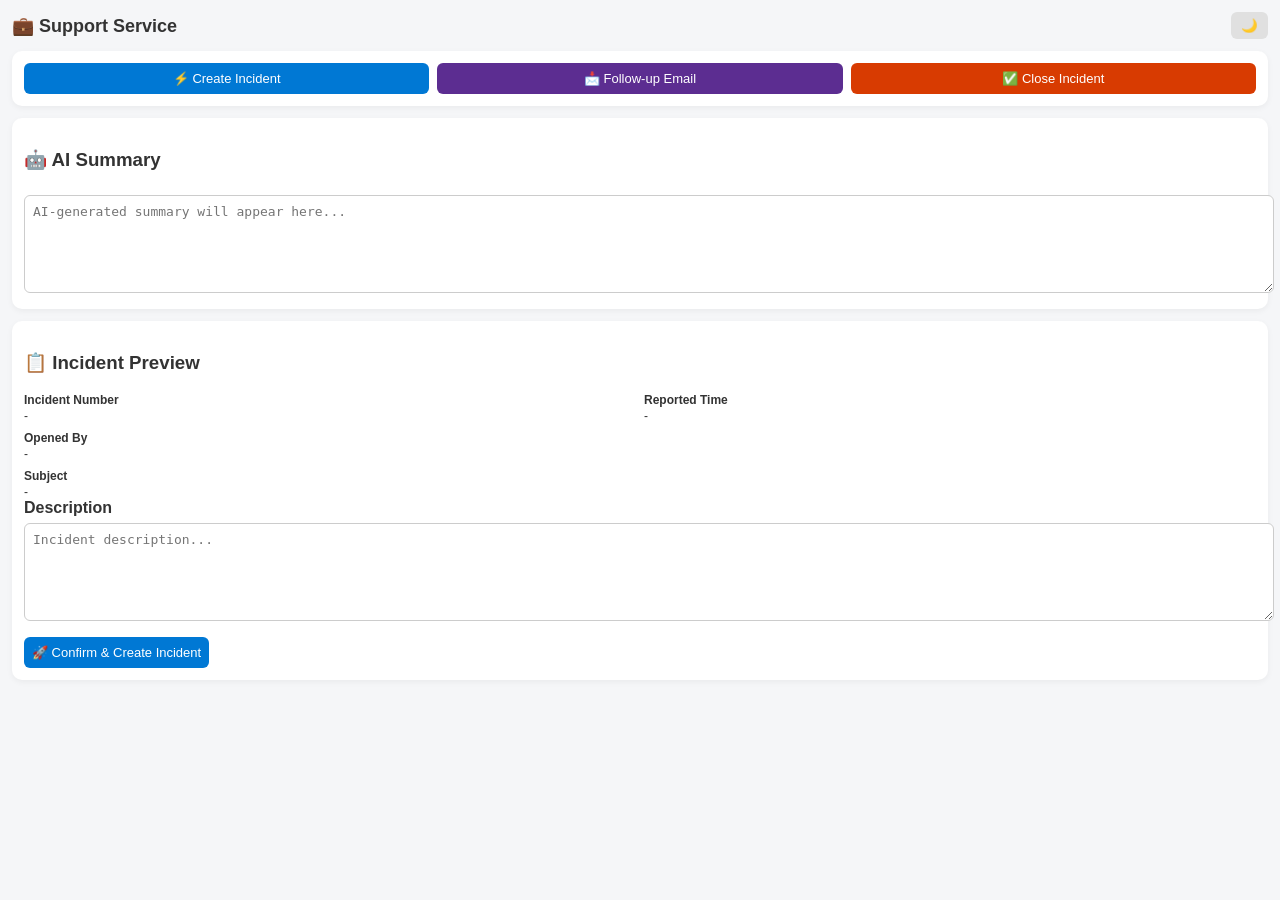
==== incident-addin/index.html @ 05cfee8f "Rename taskpane.html to index.html" ====
<!DOCTYPE html>
<html lang="en">
<head>
  <meta charset="UTF-8">
  <meta name="viewport" content="width=device-width, initial-scale=1.0">

  <title>Support Service</title>

  <!-- Office.js (REQUIRED) -->
  <script src="https://appsforoffice.microsoft.com/lib/1/hosted/office.js"></script>

  <!-- Your CSS (if you have one) -->
  <link rel="stylesheet" href="taskpane.css">
</head>

<body>

<div class="container">

  <!-- HEADER -->
  <div class="header">
    <h2>💼 Support Service</h2>
    <button id="toggleTheme" class="theme-toggle">🌙</button>
  </div>

  <!-- ACTION BUTTONS -->
  <div class="card">
    <div class="button-group">
      <button id="btnCreate" class="btn primary">⚡ Create Incident</button>
      <button id="btnFollowUp" class="btn secondary">📩 Follow-up Email</button>
      <button id="btnClose" class="btn danger">✅ Close Incident</button>
    </div>
  </div>

  <!-- AI SUMMARY -->
  <div class="card">
    <h3>🤖 AI Summary</h3>
    <div id="loader" class="loader hidden"></div>
    <textarea id="summaryBox" placeholder="AI-generated summary will appear here..."></textarea>
  </div>

  <!-- INCIDENT PREVIEW -->
  <div class="card">
    <h3>📋 Incident Preview</h3>

    <div class="preview-grid">
      <div class="field">
        <label>Incident Number</label>
        <span id="incNumber">-</span>
      </div>

      <div class="field">
        <label>Reported Time</label>
        <span id="incTime">-</span>
      </div>

      <div class="field">
        <label>Opened By</label>
        <span id="incUser">-</span>
      </div>

      <div class="field full">
        <label>Subject</label>
        <span id="incSubject">-</span>
      </div>
    </div>

    <label class="desc-label">Description</label>
    <textarea id="incDescription" placeholder="Incident description..."></textarea>

    <button id="btnFinalCreate" class="btn primary" style="margin-top:12px;">
      🚀 Confirm & Create Incident
    </button>
  </div>

</div>

<!-- TOAST -->
<div id="toast" class="toast"></div>

<!-- ✅ IMPORTANT: Your JS -->
<script src="taskpane.js"></script>

</body>
</html>
---- incident-addin/taskpane.css ----
/* RESET */
body {
  margin: 0;
  font-family: Segoe UI, Arial, sans-serif;
  background: #f5f6f8;
  color: #333;
}

/* CONTAINER */
.container {
  padding: 12px;
}

/* HEADER */
.header {
  display: flex;
  justify-content: space-between;
  align-items: center;
  margin-bottom: 12px;
}

.header h2 {
  margin: 0;
  font-size: 18px;
}

/* THEME BUTTON */
.theme-toggle {
  border: none;
  background: #e0e0e0;
  padding: 6px 10px;
  border-radius: 6px;
  cursor: pointer;
}

/* CARD */
.card {
  background: #ffffff;
  padding: 12px;
  border-radius: 10px;
  margin-bottom: 12px;
  box-shadow: 0 2px 6px rgba(0,0,0,0.05);
}

/* BUTTONS */
.button-group {
  display: flex;
  gap: 8px;
  flex-wrap: wrap;
}

.btn {
  flex: 1;
  padding: 8px;
  border: none;
  border-radius: 6px;
  cursor: pointer;
  font-size: 13px;
}

.btn.primary {
  background: #0078d4;
  color: white;
}

.btn.secondary {
  background: #5c2d91;
  color: white;
}

.btn.danger {
  background: #d83b01;
  color: white;
}

/* TEXTAREA */
textarea {
  width: 100%;
  min-height: 80px;
  padding: 8px;
  border-radius: 6px;
  border: 1px solid #ccc;
  margin-top: 6px;
  resize: vertical;
  font-size: 13px;
}

/* PREVIEW GRID */
.preview-grid {
  display: grid;
  grid-template-columns: 1fr 1fr;
  gap: 8px;
}

.field {
  display: flex;
  flex-direction: column;
  font-size: 12px;
}

.field.full {
  grid-column: span 2;
}

label {
  font-weight: 600;
  margin-bottom: 2px;
}

/* LOADER */
.loader {
  width: 24px;
  height: 24px;
  border: 3px solid #ccc;
  border-top: 3px solid #0078d4;
  border-radius: 50%;
  animation: spin 1s linear infinite;
  margin: 8px auto;
}

.hidden {
  display: none;
}

@keyframes spin {
  to {
    transform: rotate(360deg);
  }
}

/* TOAST */
.toast {
  position: fixed;
  bottom: 10px;
  left: 50%;
  transform: translateX(-50%);
  background: #323130;
  color: white;
  padding: 8px 14px;
  border-radius: 6px;
  opacity: 0;
  transition: opacity 0.3s;
  font-size: 12px;
}

.toast.show {
  opacity: 1;
}

/* DARK MODE */
body.dark {
  background: #1f1f1f;
  color: #f5f5f5;
}

body.dark .card {
  background: #2d2d2d;
}

body.dark textarea {
  background: #1f1f1f;
  color: white;
  border: 1px solid #555;
}
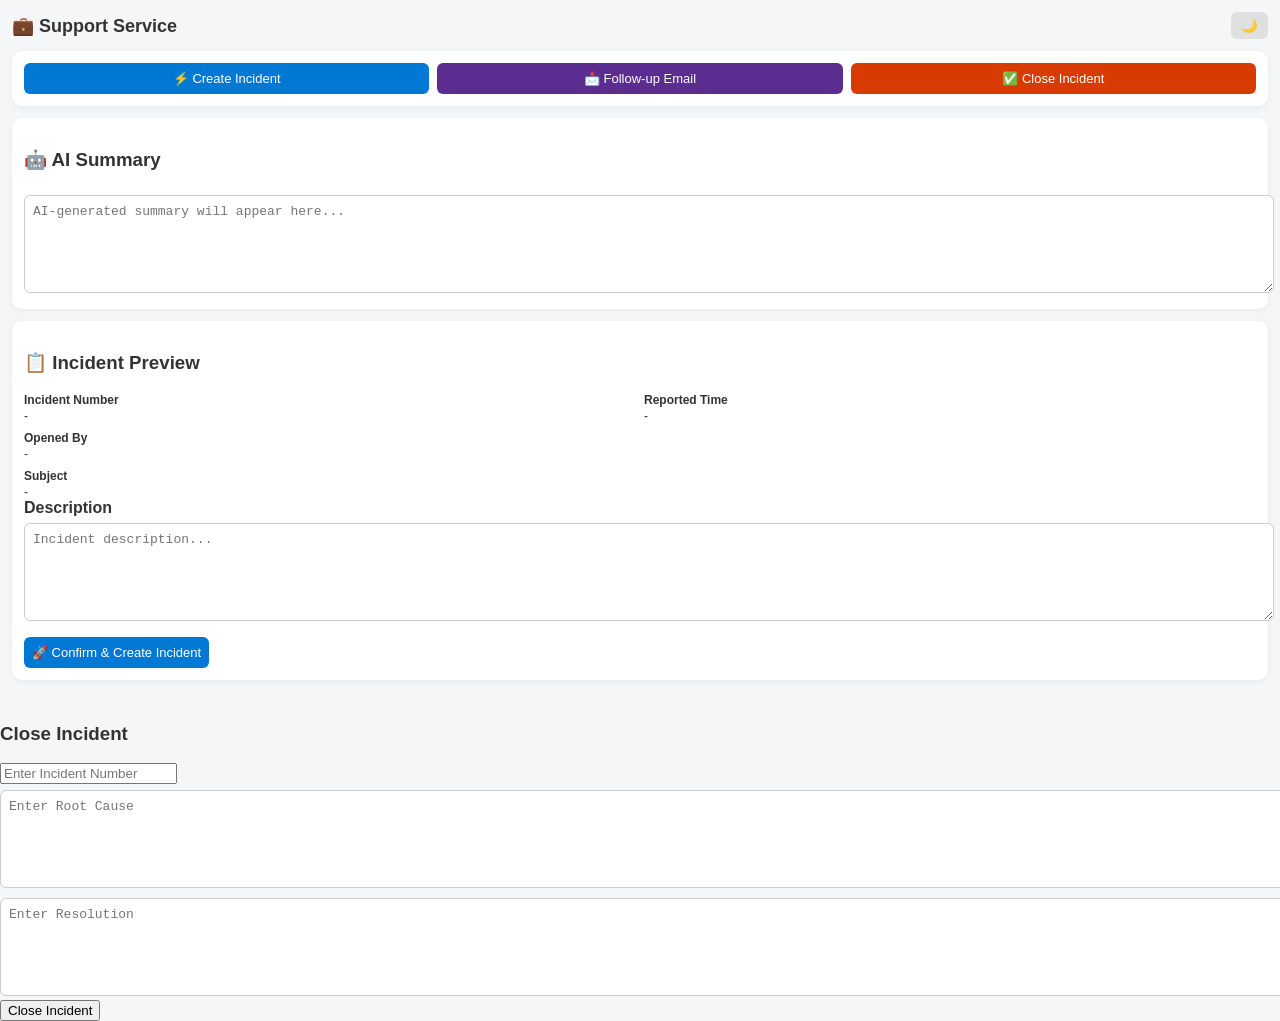
==== commit d7a5d07b: "Update index.html" ====
--- a/incident-addin/index.html
+++ b/incident-addin/index.html
@@ -74,7 +74,18 @@
   </div>
 
 </div>
+    <!-- INCIDENT CLOSE -->
+<div id="closeSection">
+  <h3>Close Incident</h3>
 
+  <input id="closeIncidentId" placeholder="Enter Incident Number" />
+
+  <textarea id="rootCause" placeholder="Enter Root Cause"></textarea>
+
+  <textarea id="resolution" placeholder="Enter Resolution"></textarea>
+
+  <button id="btnCloseFinal">Close Incident</button>
+</div>
 <!-- TOAST -->
 <div id="toast" class="toast"></div>
 
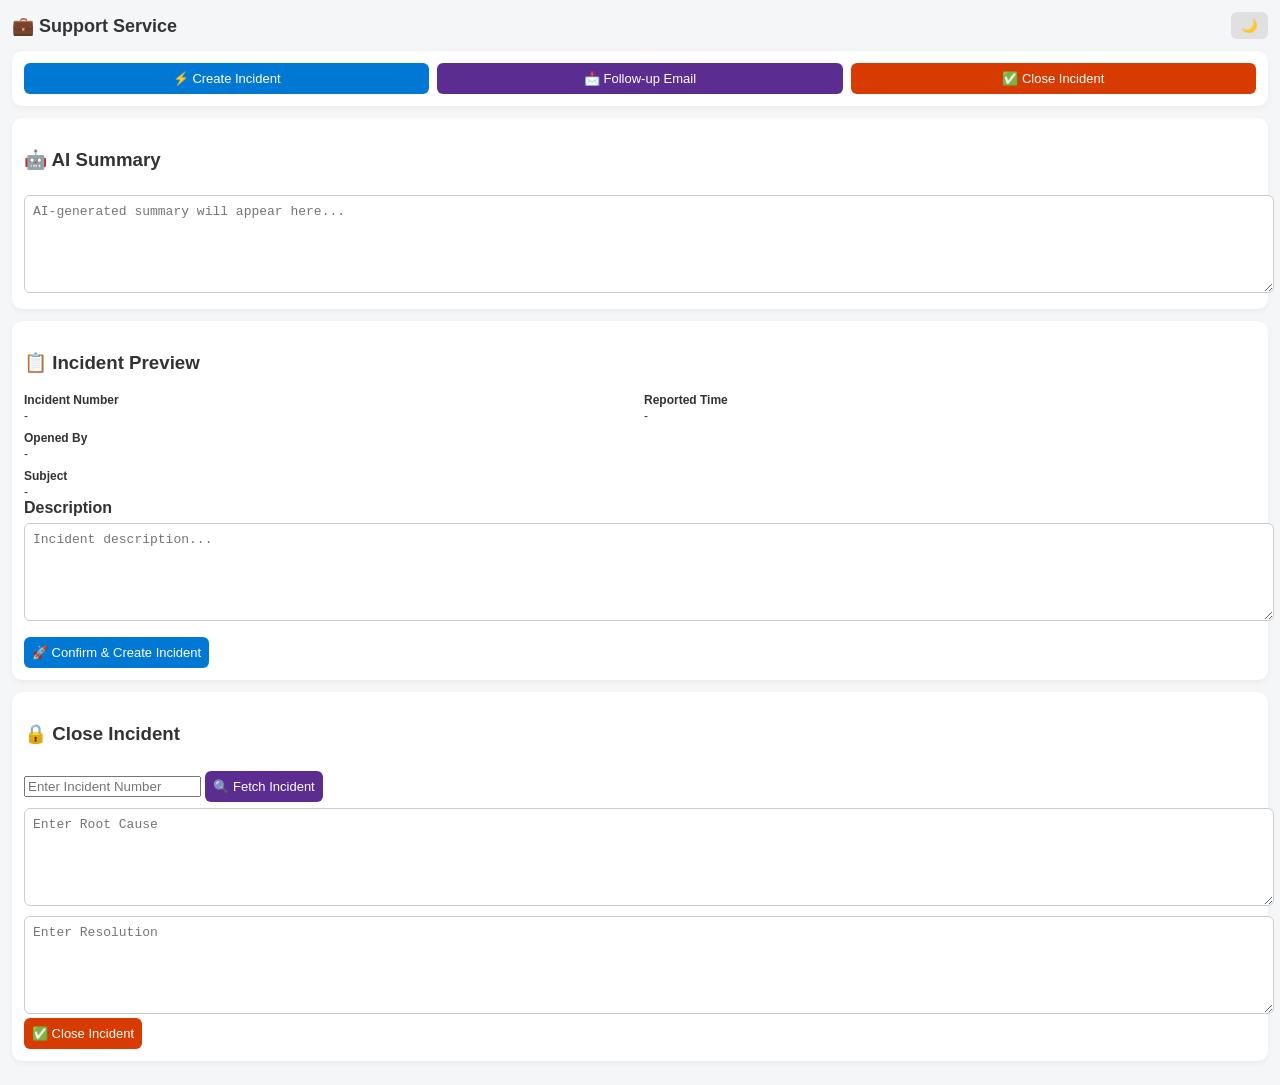
==== commit 1c9716dd: "Update index.html" ====
--- a/incident-addin/index.html
+++ b/incident-addin/index.html
@@ -9,7 +9,7 @@
   <!-- Office.js (REQUIRED) -->
   <script src="https://appsforoffice.microsoft.com/lib/1/hosted/office.js"></script>
 
-  <!-- Your CSS (if you have one) -->
+  <!-- Your CSS -->
   <link rel="stylesheet" href="taskpane.css">
 </head>
 
@@ -73,23 +73,32 @@
     </button>
   </div>
 
+  <!-- INCIDENT CLOSE (FIXED + IMPROVED) -->
+  <div id="closeSection" class="card">
+    <h3>🔒 Close Incident</h3>
+
+    <input id="closeIncidentId" placeholder="Enter Incident Number" />
+
+    <!-- ✅ NEW FETCH BUTTON -->
+    <button id="btnFetchIncident" class="btn secondary" style="margin-top:8px;">
+      🔍 Fetch Incident
+    </button>
+
+    <textarea id="rootCause" placeholder="Enter Root Cause"></textarea>
+
+    <textarea id="resolution" placeholder="Enter Resolution"></textarea>
+
+    <button id="btnCloseFinal" class="btn danger">
+      ✅ Close Incident
+    </button>
+  </div>
+
 </div>
-    <!-- INCIDENT CLOSE -->
-<div id="closeSection">
-  <h3>Close Incident</h3>
 
-  <input id="closeIncidentId" placeholder="Enter Incident Number" />
-
-  <textarea id="rootCause" placeholder="Enter Root Cause"></textarea>
-
-  <textarea id="resolution" placeholder="Enter Resolution"></textarea>
-
-  <button id="btnCloseFinal">Close Incident</button>
-</div>
 <!-- TOAST -->
 <div id="toast" class="toast"></div>
 
-<!-- ✅ IMPORTANT: Your JS -->
+<!-- JS -->
 <script src="taskpane.js"></script>
 
 </body>
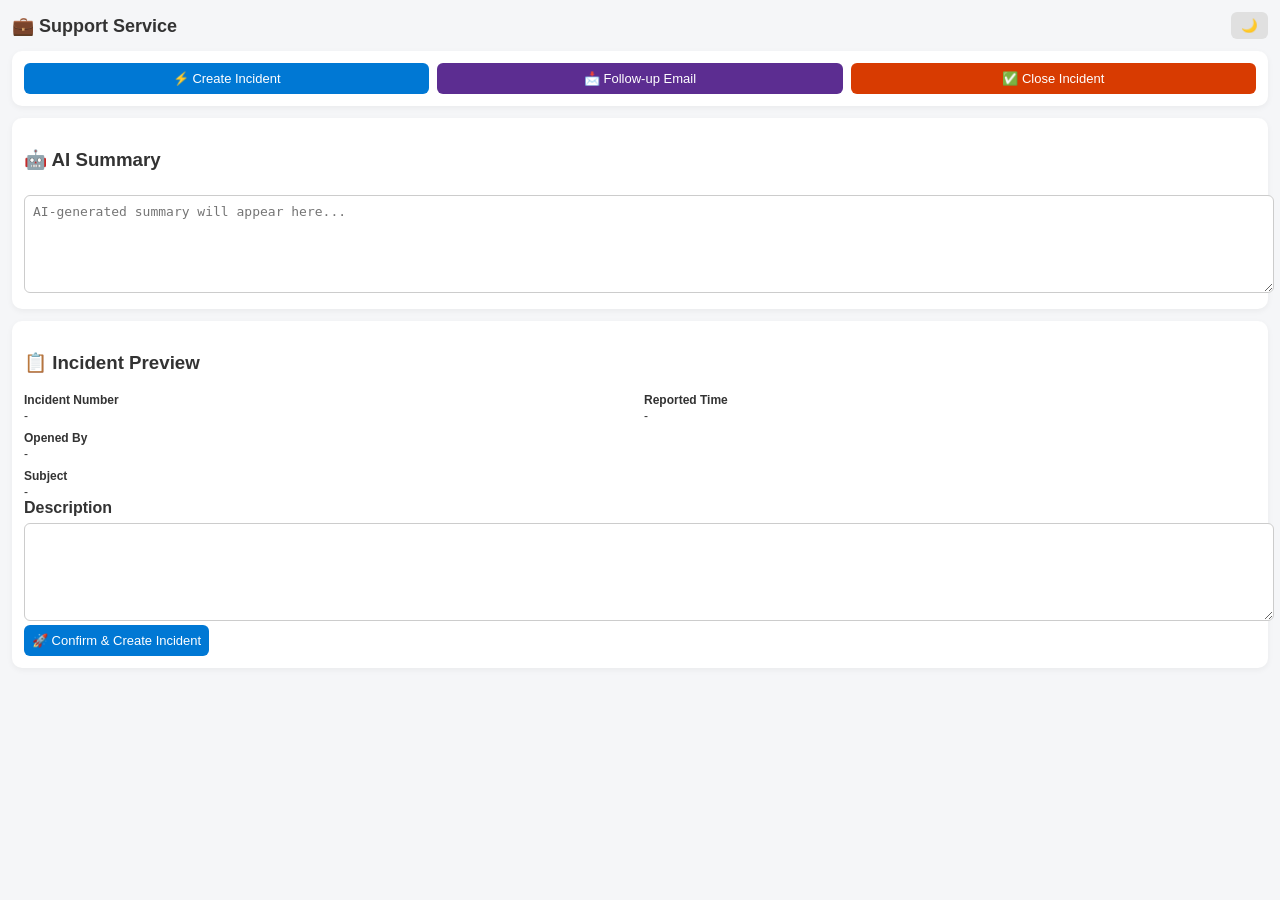
==== commit 6fe27ec2: "Update index.html" ====
--- a/incident-addin/index.html
+++ b/incident-addin/index.html
@@ -6,11 +6,12 @@
 
   <title>Support Service</title>
 
-  <!-- Office.js (REQUIRED) -->
   <script src="https://appsforoffice.microsoft.com/lib/1/hosted/office.js"></script>
+  <link rel="stylesheet" href="taskpane.css">
 
-  <!-- Your CSS -->
-  <link rel="stylesheet" href="taskpane.css">
+  <style>
+    .hidden { display: none; }
+  </style>
 </head>
 
 <body>
@@ -33,14 +34,14 @@
   </div>
 
   <!-- AI SUMMARY -->
-  <div class="card">
+  <div id="aiSection" class="card">
     <h3>🤖 AI Summary</h3>
     <div id="loader" class="loader hidden"></div>
     <textarea id="summaryBox" placeholder="AI-generated summary will appear here..."></textarea>
   </div>
 
   <!-- INCIDENT PREVIEW -->
-  <div class="card">
+  <div id="previewSection" class="card">
     <h3>📋 Incident Preview</h3>
 
     <div class="preview-grid">
@@ -65,27 +66,25 @@
       </div>
     </div>
 
-    <label class="desc-label">Description</label>
-    <textarea id="incDescription" placeholder="Incident description..."></textarea>
+    <label>Description</label>
+    <textarea id="incDescription"></textarea>
 
-    <button id="btnFinalCreate" class="btn primary" style="margin-top:12px;">
+    <button id="btnFinalCreate" class="btn primary">
       🚀 Confirm & Create Incident
     </button>
   </div>
 
-  <!-- INCIDENT CLOSE (FIXED + IMPROVED) -->
-  <div id="closeSection" class="card">
+  <!-- CLOSE INCIDENT -->
+  <div id="closeSection" class="card hidden">
     <h3>🔒 Close Incident</h3>
 
     <input id="closeIncidentId" placeholder="Enter Incident Number" />
 
-    <!-- ✅ NEW FETCH BUTTON -->
-    <button id="btnFetchIncident" class="btn secondary" style="margin-top:8px;">
+    <button id="btnFetchIncident" class="btn secondary">
       🔍 Fetch Incident
     </button>
 
     <textarea id="rootCause" placeholder="Enter Root Cause"></textarea>
-
     <textarea id="resolution" placeholder="Enter Resolution"></textarea>
 
     <button id="btnCloseFinal" class="btn danger">
@@ -95,10 +94,8 @@
 
 </div>
 
-<!-- TOAST -->
 <div id="toast" class="toast"></div>
 
-<!-- JS -->
 <script src="taskpane.js"></script>
 
 </body>
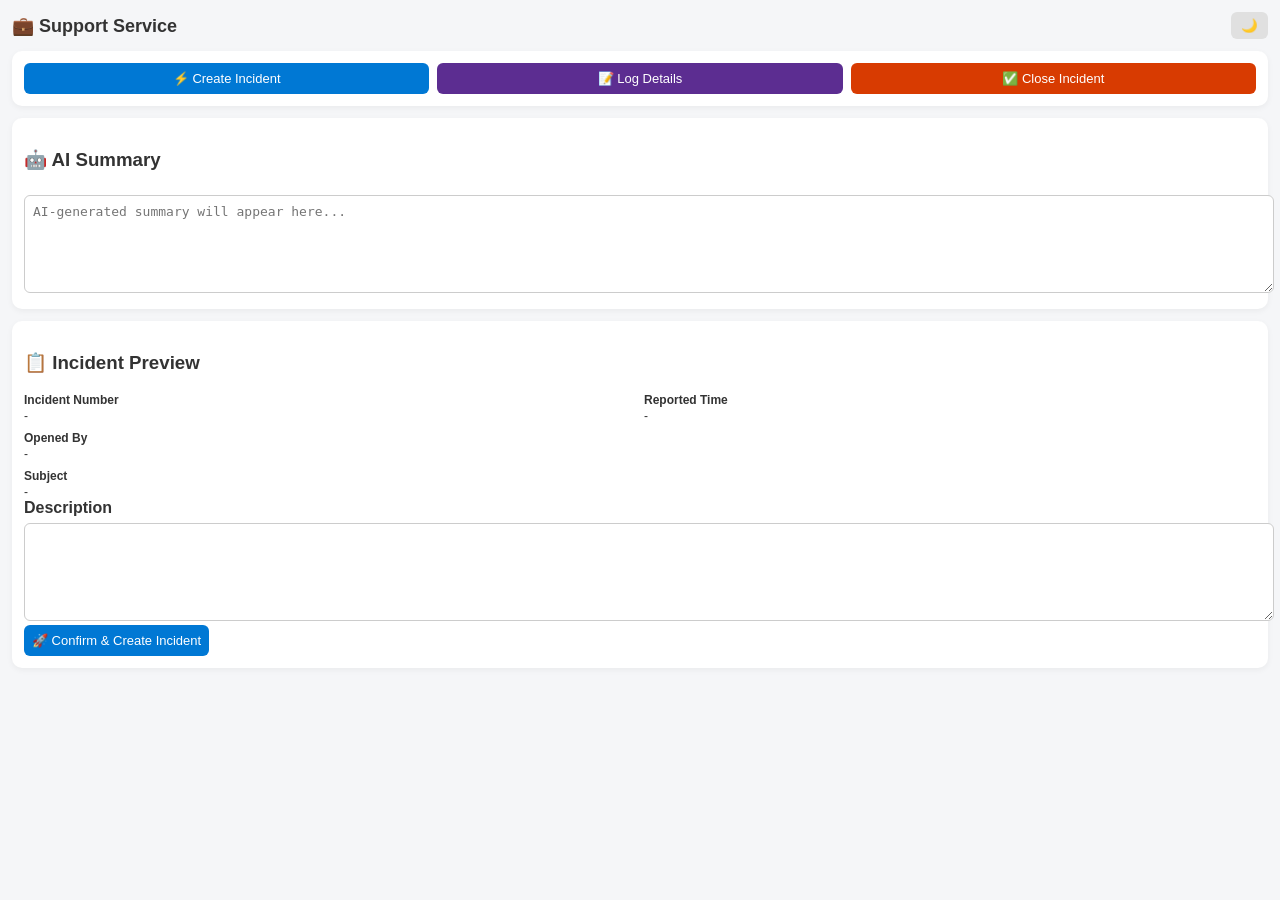
==== commit 16925683: "Update index.html" ====
--- a/incident-addin/index.html
+++ b/incident-addin/index.html
@@ -28,7 +28,7 @@
   <div class="card">
     <div class="button-group">
       <button id="btnCreate" class="btn primary">⚡ Create Incident</button>
-      <button id="btnFollowUp" class="btn secondary">📩 Follow-up Email</button>
+      <button id="btnFollowUp" class="btn secondary">📝 Log Details</button>
       <button id="btnClose" class="btn danger">✅ Close Incident</button>
     </div>
   </div>
